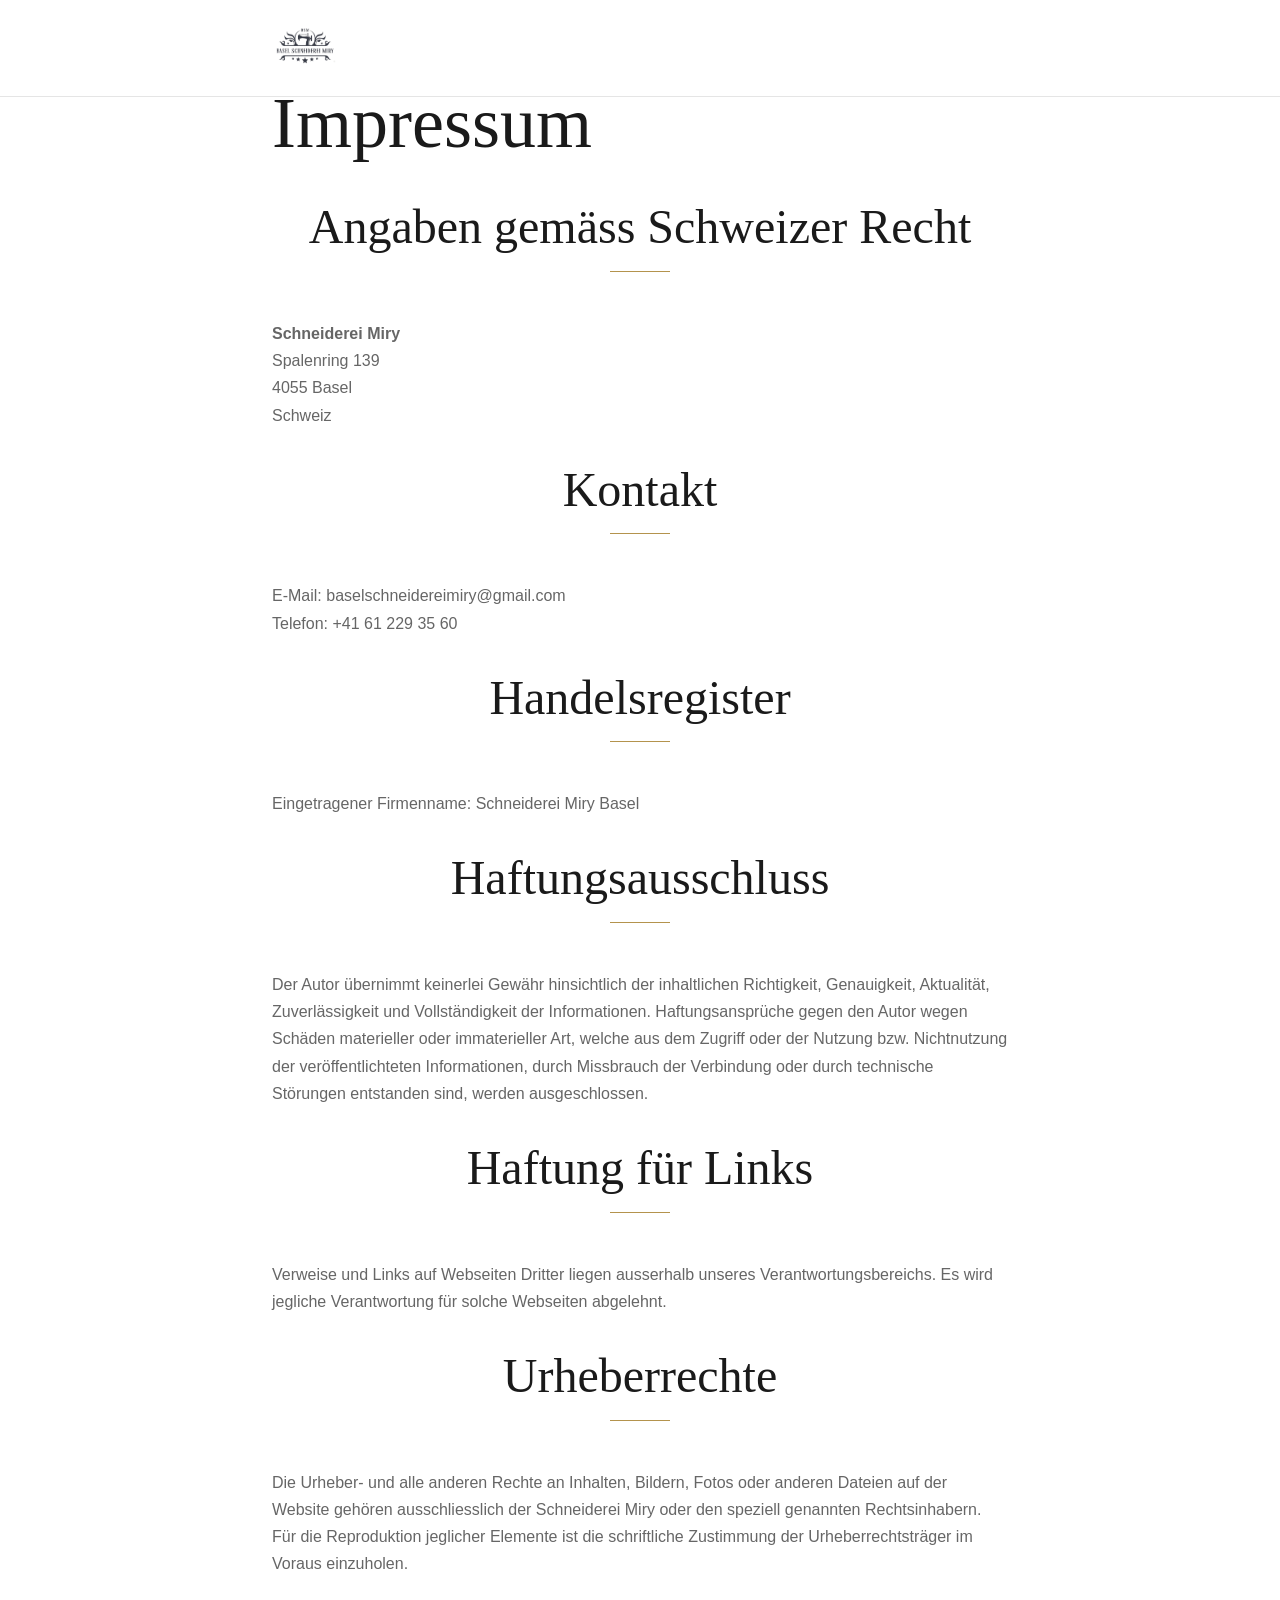
==== mentions-legales.html @ 60f1ad38 "NEW ELEMENTES" ====
<!doctype html>
<html lang="de">
  <head>
    <meta charset="UTF-8" />
    <meta name="viewport" content="width=device-width, initial-scale=1.0" />
    <title>Impressum | Schneiderei Miry Basel</title>
    <link rel="stylesheet" href="style.css" />
    <style>
      body {
        padding-top: 80px;
      }
      .container {
        max-width: 800px;
      }
      h1 {
        margin-bottom: 2rem;
      }
      h2 {
        margin-top: 2rem;
      }
    </style>
  </head>
  <body>
    <header id="main-header">
      <div class="container header-content">
        <div class="logo">
          <a href="index.html"
            ><img
              src="logo.jpg"
              alt="Schneiderei Miry Logo"
              style="height: 40px"
          /></a>
        </div>
      </div>
    </header>

    <main class="container">
      <h1>Impressum</h1>

      <h2>Angaben gemäss Schweizer Recht</h2>
      <p>
        <strong>Schneiderei Miry</strong><br />
        Spalenring 139<br />
        4055 Basel<br />
        Schweiz
      </p>

      <h2>Kontakt</h2>
      <p>
        E-Mail: baselschneidereimiry@gmail.com<br />
        Telefon: +41 61 229 35 60
      </p>

      <h2>Handelsregister</h2>
      <p>Eingetragener Firmenname: Schneiderei Miry Basel</p>

      <h2>Haftungsausschluss</h2>
      <p>
        Der Autor übernimmt keinerlei Gewähr hinsichtlich der inhaltlichen
        Richtigkeit, Genauigkeit, Aktualität, Zuverlässigkeit und
        Vollständigkeit der Informationen. Haftungsansprüche gegen den Autor
        wegen Schäden materieller oder immaterieller Art, welche aus dem Zugriff
        oder der Nutzung bzw. Nichtnutzung der veröffentlichteten Informationen,
        durch Missbrauch der Verbindung oder durch technische Störungen
        entstanden sind, werden ausgeschlossen.
      </p>

      <h2>Haftung für Links</h2>
      <p>
        Verweise und Links auf Webseiten Dritter liegen ausserhalb unseres
        Verantwortungsbereichs. Es wird jegliche Verantwortung für solche
        Webseiten abgelehnt.
      </p>

      <h2>Urheberrechte</h2>
      <p>
        Die Urheber- und alle anderen Rechte an Inhalten, Bildern, Fotos oder
        anderen Dateien auf der Website gehören ausschliesslich der Schneiderei
        Miry oder den speziell genannten Rechtsinhabern. Für die Reproduktion
        jeglicher Elemente ist die schriftliche Zustimmung der
        Urheberrechtsträger im Voraus einzuholen.
      </p>
    </main>
  </body>
</html>
---- style.css ----
/* === VARIABLES & RESET === */
:root {
  --color-bg: #ffffff;
  --color-bg-alt: #faf9f6;
  --color-text: #1a1a1a;
  --color-text-muted: #666666;
  --color-accent: #b4934d; /* Refined Gold */
  --color-accent-hover: #967a3f;
  --color-border: #e5e5e5;

  --font-serif: "Cormorant Garamond", serif;
  --font-sans: "Montserrat", sans-serif;

  --transition: all 0.3s cubic-bezier(0.4, 0, 0.2, 1);
  --shadow: 0 4px 20px rgba(0, 0, 0, 0.05);
  --shadow-lg: 0 10px 40px rgba(0, 0, 0, 0.08);
}

* {
  box-sizing: border-box;
  margin: 0;
  padding: 0;
}

html {
  scroll-behavior: smooth;
}

body {
  background-color: var(--color-bg);
  color: var(--color-text);
  font-family: var(--font-sans);
  line-height: 1.7;
  font-size: 16px;
  -webkit-font-smoothing: antialiased;
}

/* === LANGUAGE TOGGLE LOGIC === */
body.lang-de-active .nav-en,
body.lang-de-active .content-en,
body.lang-de-active .lang-en {
  display: none !important;
}

body.lang-en-active .nav-de,
body.lang-en-active .content-de,
body.lang-en-active .lang-de {
  display: none !important;
}

/* === TYPOGRAPHY === */
h1,
h2,
h3,
h4 {
  font-family: var(--font-serif);
  font-weight: 500;
  line-height: 1.2;
}

h1 {
  font-size: clamp(2.5rem, 8vw, 4.5rem);
  margin-bottom: 1.5rem;
}

h2 {
  font-size: clamp(2rem, 5vw, 3rem);
  text-align: center;
  margin-bottom: 3rem;
  position: relative;
  padding-bottom: 1rem;
}

h2::after {
  content: "";
  position: absolute;
  bottom: 0;
  left: 50%;
  transform: translateX(-50%);
  width: 60px;
  height: 1px;
  background: var(--color-accent);
}

h3 {
  font-size: 1.75rem;
  margin-bottom: 1rem;
}

p {
  margin-bottom: 1.5rem;
  color: var(--color-text-muted);
}

.container {
  max-width: 1200px;
  margin: 0 auto;
  padding: 0 2rem;
}

/* === BUTTONS === */
.btn-vintage {
  display: inline-block;
  padding: 1rem 2.5rem;
  background: var(--color-accent);
  color: white;
  text-transform: uppercase;
  letter-spacing: 2px;
  font-size: 0.8rem;
  font-weight: 600;
  transition: var(--transition);
  border: 1px solid var(--color-accent);
}

.btn-vintage:hover {
  background: transparent;
  color: var(--color-accent);
}

/* === HEADER === */
#main-header {
  background: rgba(255, 255, 255, 0.95);
  backdrop-filter: blur(10px);
  padding: 1.5rem 0;
  position: fixed;
  width: 100%;
  top: 0;
  z-index: 1000;
  border-bottom: 1px solid var(--color-border);
}

.header-content {
  display: flex;
  justify-content: space-between;
  align-items: center;
}

.logo img {
  height: 45px;
  width: auto;
  transition: var(--transition);
}

nav ul {
  display: flex;
  align-items: center;
  gap: 2.5rem;
  list-style: none;
}

nav a {
  text-decoration: none;
  color: var(--color-text);
  font-size: 0.85rem;
  font-weight: 500;
  text-transform: uppercase;
  letter-spacing: 1px;
  transition: var(--transition);
}

nav a:hover {
  color: var(--color-accent);
}

.lang-switch button {
  background: transparent;
  border: 1px solid var(--color-accent);
  color: var(--color-accent);
  padding: 0.4rem 0.8rem;
  cursor: pointer;
  font-family: var(--font-sans);
  font-weight: 600;
  font-size: 0.75rem;
  transition: var(--transition);
}

.lang-switch button:hover {
  background: var(--color-accent);
  color: white;
}

/* === HERO === */
#hero {
  padding: 12rem 0 8rem;
  text-align: center;
  background: var(--color-bg-alt);
  position: relative;
  overflow: hidden;
}

.hero-logo img {
  height: 120px;
  margin: 0 auto 3rem;
  opacity: 0.9;
}

.subtitle {
  font-size: 1.25rem;
  max-width: 600px;
  margin: 0 auto 3rem;
  font-style: italic;
  font-family: var(--font-serif);
}

/* Status Badge */
.status-badge {
  display: inline-flex;
  align-items: center;
  gap: 0.75rem;
  padding: 0.5rem 1.25rem;
  background: white;
  border-radius: 50px;
  box-shadow: var(--shadow);
  margin-bottom: 2rem;
  font-size: 0.85rem;
  font-weight: 500;
}

.dot {
  width: 8px;
  height: 8px;
  border-radius: 50%;
  background: #ccc;
}

.status-badge.open .dot {
  background: #27ae60;
  box-shadow: 0 0 10px rgba(39, 174, 96, 0.4);
}

.status-badge.closed-now .dot {
  background: #e74c3c;
}

/* === SECTIONS === */
section {
  padding: 8rem 0;
}

/* === ABOUT === */
.vintage-box {
  max-width: 800px;
  margin: 0 auto;
  text-align: center;
  padding: 4rem;
  border: 1px solid var(--color-border);
  background: white;
  box-shadow: var(--shadow);
}

.vintage-box h2::after {
  display: none;
}

/* === SERVICES === */
#services {
  background: var(--color-bg-alt);
}

.services-grid {
  display: grid;
  grid-template-columns: repeat(auto-fit, minmax(300px, 1fr));
  gap: 2.5rem;
}

.service-card {
  background: white;
  padding: 3.5rem 2.5rem;
  text-align: center;
  transition: var(--transition);
  border: 1px solid var(--color-border);
  position: relative;
}

.service-card:hover {
  transform: translateY(-10px);
  box-shadow: var(--shadow-lg);
  border-color: var(--color-accent);
}

.service-card h3 {
  margin-bottom: 1.25rem;
}

/* === CONTACT === */
.contact-grid {
  display: grid;
  grid-template-columns: 1fr 1fr;
  gap: 4rem;
  align-items: start;
}

.contact-info {
  padding-right: 2rem;
}

.contact-info h2 {
  text-align: left;
}

.contact-info h2::after {
  left: 0;
  transform: none;
}

.address,
.phone {
  font-size: 1.1rem;
  margin-bottom: 2rem;
}

.phone a {
  color: var(--color-accent);
  font-weight: 600;
}

/* Opening Hours Table */
.opening-hours {
  margin-top: 3rem;
}

.opening-hours h4 {
  margin-bottom: 1.5rem;
  text-transform: uppercase;
  letter-spacing: 1px;
  font-size: 0.9rem;
  font-family: var(--font-sans);
  color: var(--color-text);
}

.hours-table {
  width: 100%;
  border-collapse: collapse;
}

.hours-table tr {
  border-bottom: 1px solid var(--color-border);
}

.hours-table tr:last-child {
  border-bottom: none;
}

.hours-table td {
  padding: 0.85rem 0;
  font-size: 0.95rem;
}

.hours-table td:last-child {
  text-align: right;
  font-weight: 500;
}

.closed {
  color: #e74c3c;
  font-style: italic;
}

/* Map Design */
.map-box {
  height: 500px;
  border-radius: 4px;
  overflow: hidden;
  box-shadow: var(--shadow-lg);
  border: 1px solid var(--color-border);
  position: relative;
}

.map-overlay {
  position: absolute;
  top: 2rem;
  left: 2rem;
  background: white;
  padding: 2rem;
  width: 320px;
  z-index: 10;
  box-shadow: var(--shadow-lg);
  border-radius: 4px;
}

.map-overlay h3 {
  margin-bottom: 0.5rem;
}

.map-overlay p {
  margin-bottom: 1.5rem;
  font-size: 0.95rem;
}

.map-box iframe {
  filter: grayscale(0.2) contrast(1.1);
  transition: var(--transition);
}

.map-box:hover iframe {
  filter: grayscale(0);
}

/* === FOOTER === */
footer {
  padding: 4rem 0;
  border-top: 1px solid var(--color-border);
  text-align: center;
  background: var(--color-bg-alt);
}

footer p {
  font-size: 0.85rem;
  letter-spacing: 1px;
  text-transform: uppercase;
}

/* === RESPONSIVE === */
@media (max-width: 992px) {
  .contact-grid {
    grid-template-columns: 1fr;
    gap: 4rem;
  }

  .contact-info {
    padding-right: 0;
  }
}

@media (max-width: 768px) {
  #main-header {
    padding: 1rem 0;
  }

  nav ul {
    gap: 1.5rem;
  }

  nav a {
    font-size: 0.75rem;
  }

  .header-content {
    flex-direction: column;
    gap: 1.25rem;
  }

  section {
    padding: 5rem 0;
  }

  .vintage-box {
    padding: 2rem;
  }
}
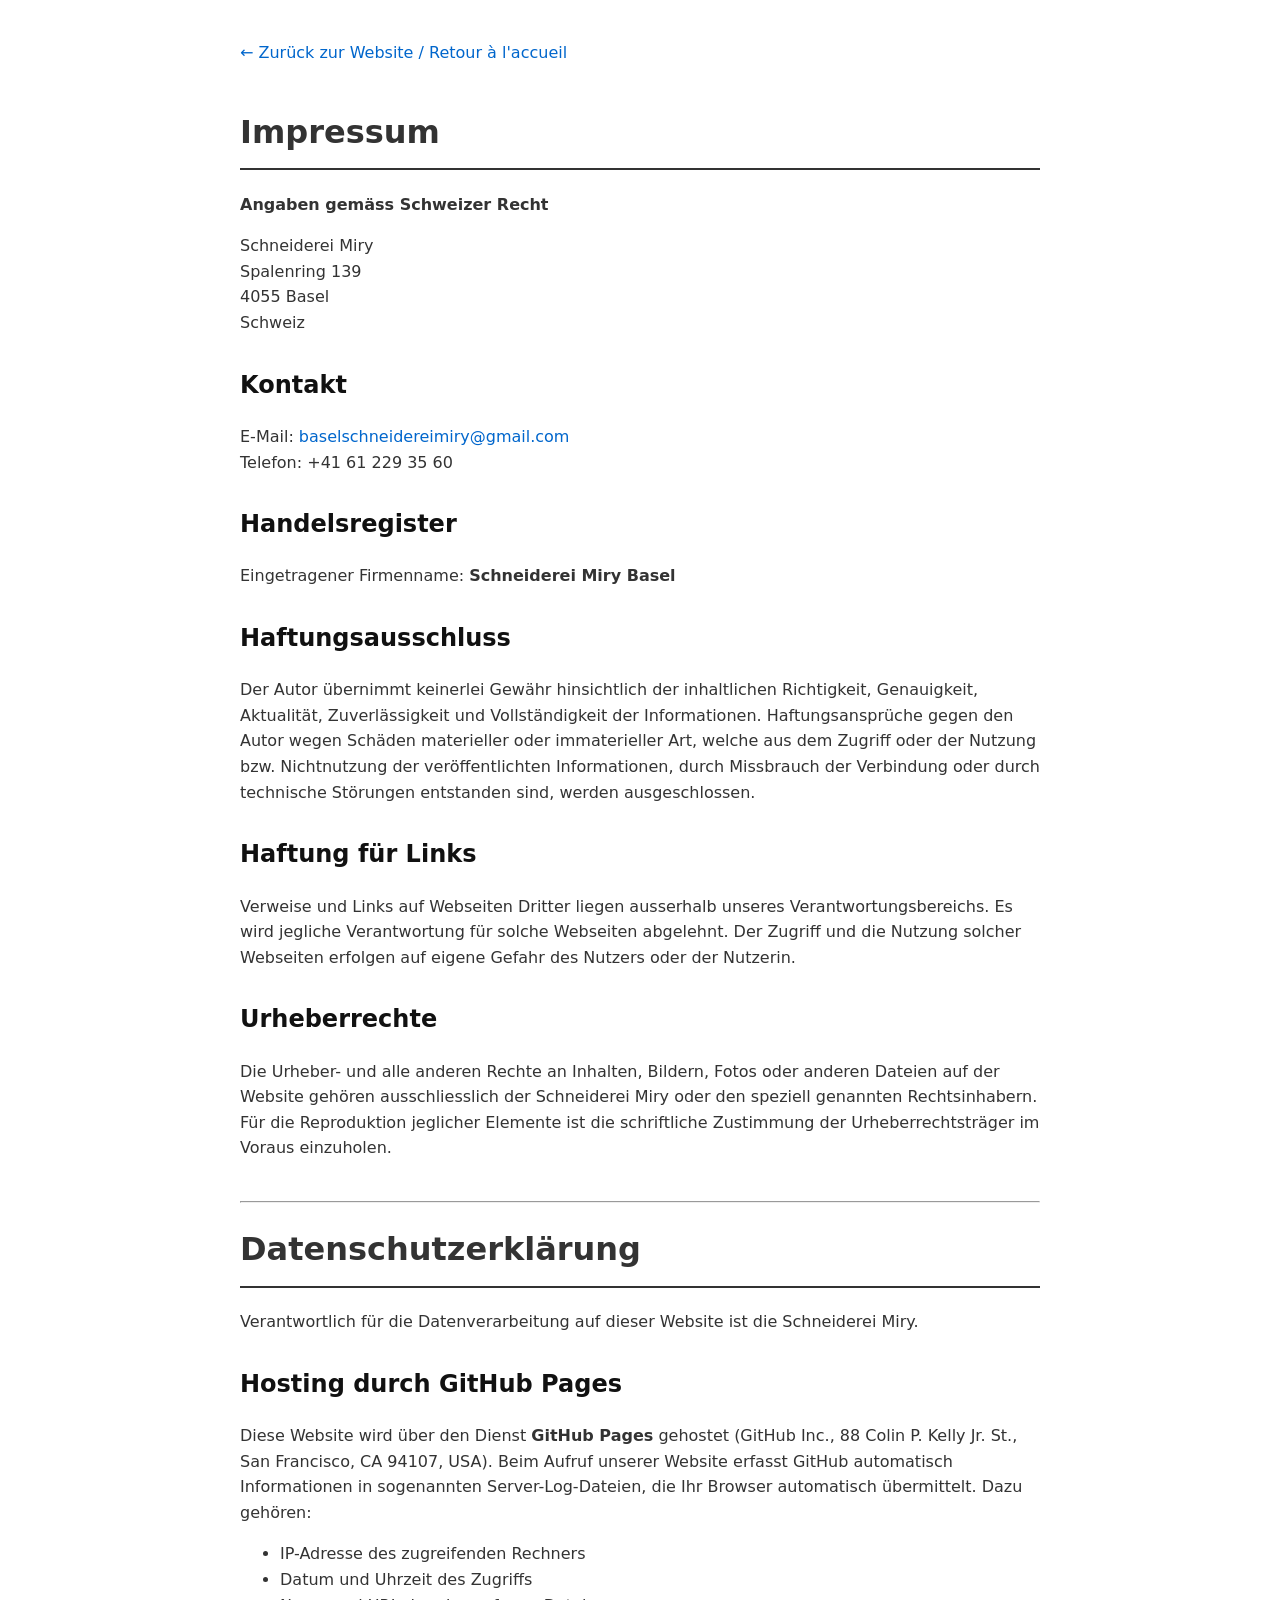
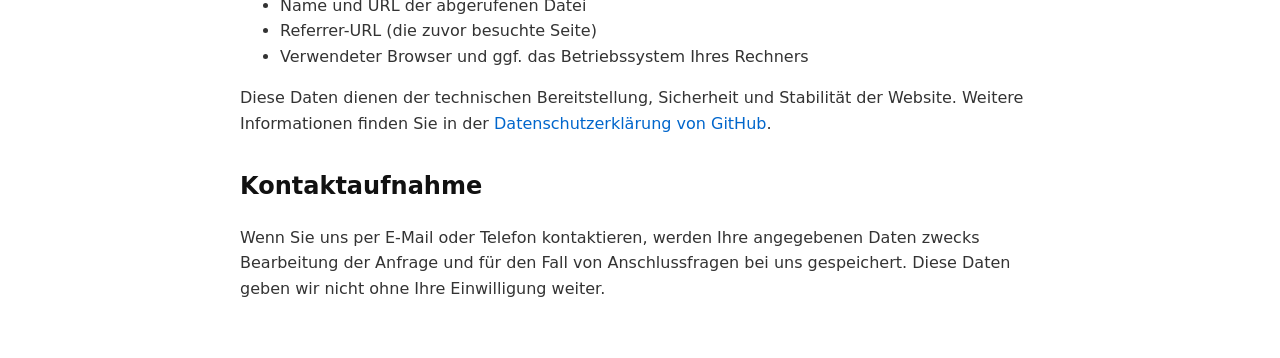
==== commit 0833b6d9: "mention modifs" ====
--- a/mentions-legales.html
+++ b/mentions-legales.html
@@ -3,83 +3,134 @@
   <head>
     <meta charset="UTF-8" />
     <meta name="viewport" content="width=device-width, initial-scale=1.0" />
-    <title>Impressum | Schneiderei Miry Basel</title>
-    <link rel="stylesheet" href="style.css" />
+    <title>Impressum & Datenschutz - Schneiderei Miry Basel</title>
     <style>
       body {
-        padding-top: 80px;
-      }
-      .container {
+        font-family:
+          system-ui,
+          -apple-system,
+          sans-serif;
+        line-height: 1.6;
+        color: #333;
         max-width: 800px;
+        margin: 0 auto;
+        padding: 40px 20px;
       }
       h1 {
-        margin-bottom: 2rem;
+        border-bottom: 2px solid #333;
+        padding-bottom: 10px;
       }
       h2 {
-        margin-top: 2rem;
+        margin-top: 30px;
+        color: #111;
+      }
+      a {
+        color: #0066cc;
+        text-decoration: none;
+      }
+      a:hover {
+        text-decoration: underline;
+      }
+      .back-link {
+        margin-bottom: 20px;
+        display: inline-block;
       }
     </style>
   </head>
   <body>
-    <header id="main-header">
-      <div class="container header-content">
-        <div class="logo">
-          <a href="index.html"
-            ><img
-              src="logo.jpg"
-              alt="Schneiderei Miry Logo"
-              style="height: 40px"
-          /></a>
-        </div>
-      </div>
-    </header>
+    <a href="index.html" class="back-link"
+      >&larr; Zurück zur Website / Retour à l'accueil</a
+    >
 
-    <main class="container">
-      <h1>Impressum</h1>
+    <h1>Impressum</h1>
+    <p><strong>Angaben gemäss Schweizer Recht</strong></p>
+    <p>
+      Schneiderei Miry<br />
+      Spalenring 139<br />
+      4055 Basel<br />
+      Schweiz
+    </p>
 
-      <h2>Angaben gemäss Schweizer Recht</h2>
-      <p>
-        <strong>Schneiderei Miry</strong><br />
-        Spalenring 139<br />
-        4055 Basel<br />
-        Schweiz
-      </p>
+    <h2>Kontakt</h2>
+    <p>
+      E-Mail:
+      <a href="mailto:baselschneidereimiry@gmail.com"
+        >baselschneidereimiry@gmail.com</a
+      ><br />
+      Telefon: +41 61 229 35 60
+    </p>
 
-      <h2>Kontakt</h2>
-      <p>
-        E-Mail: baselschneidereimiry@gmail.com<br />
-        Telefon: +41 61 229 35 60
-      </p>
+    <h2>Handelsregister</h2>
+    <p>Eingetragener Firmenname: <strong>Schneiderei Miry Basel</strong></p>
 
-      <h2>Handelsregister</h2>
-      <p>Eingetragener Firmenname: Schneiderei Miry Basel</p>
+    <h2>Haftungsausschluss</h2>
+    <p>
+      Der Autor übernimmt keinerlei Gewähr hinsichtlich der inhaltlichen
+      Richtigkeit, Genauigkeit, Aktualität, Zuverlässigkeit und Vollständigkeit
+      der Informationen. Haftungsansprüche gegen den Autor wegen Schäden
+      materieller oder immaterieller Art, welche aus dem Zugriff oder der
+      Nutzung bzw. Nichtnutzung der veröffentlichten Informationen, durch
+      Missbrauch der Verbindung oder durch technische Störungen entstanden sind,
+      werden ausgeschlossen.
+    </p>
 
-      <h2>Haftungsausschluss</h2>
-      <p>
-        Der Autor übernimmt keinerlei Gewähr hinsichtlich der inhaltlichen
-        Richtigkeit, Genauigkeit, Aktualität, Zuverlässigkeit und
-        Vollständigkeit der Informationen. Haftungsansprüche gegen den Autor
-        wegen Schäden materieller oder immaterieller Art, welche aus dem Zugriff
-        oder der Nutzung bzw. Nichtnutzung der veröffentlichteten Informationen,
-        durch Missbrauch der Verbindung oder durch technische Störungen
-        entstanden sind, werden ausgeschlossen.
-      </p>
+    <h2>Haftung für Links</h2>
+    <p>
+      Verweise und Links auf Webseiten Dritter liegen ausserhalb unseres
+      Verantwortungsbereichs. Es wird jegliche Verantwortung für solche
+      Webseiten abgelehnt. Der Zugriff und die Nutzung solcher Webseiten
+      erfolgen auf eigene Gefahr des Nutzers oder der Nutzerin.
+    </p>
 
-      <h2>Haftung für Links</h2>
-      <p>
-        Verweise und Links auf Webseiten Dritter liegen ausserhalb unseres
-        Verantwortungsbereichs. Es wird jegliche Verantwortung für solche
-        Webseiten abgelehnt.
-      </p>
+    <h2>Urheberrechte</h2>
+    <p>
+      Die Urheber- und alle anderen Rechte an Inhalten, Bildern, Fotos oder
+      anderen Dateien auf der Website gehören ausschliesslich der Schneiderei
+      Miry oder den speziell genannten Rechtsinhabern. Für die Reproduktion
+      jeglicher Elemente ist die schriftliche Zustimmung der Urheberrechtsträger
+      im Voraus einzuholen.
+    </p>
 
-      <h2>Urheberrechte</h2>
-      <p>
-        Die Urheber- und alle anderen Rechte an Inhalten, Bildern, Fotos oder
-        anderen Dateien auf der Website gehören ausschliesslich der Schneiderei
-        Miry oder den speziell genannten Rechtsinhabern. Für die Reproduktion
-        jeglicher Elemente ist die schriftliche Zustimmung der
-        Urheberrechtsträger im Voraus einzuholen.
-      </p>
-    </main>
+    <hr style="margin-top: 40px" />
+
+    <h1>Datenschutzerklärung</h1>
+    <p>
+      Verantwortlich für die Datenverarbeitung auf dieser Website ist die
+      Schneiderei Miry.
+    </p>
+
+    <h2>Hosting durch GitHub Pages</h2>
+    <p>
+      Diese Website wird über den Dienst <strong>GitHub Pages</strong> gehostet
+      (GitHub Inc., 88 Colin P. Kelly Jr. St., San Francisco, CA 94107, USA).
+      Beim Aufruf unserer Website erfasst GitHub automatisch Informationen in
+      sogenannten Server-Log-Dateien, die Ihr Browser automatisch übermittelt.
+      Dazu gehören:
+    </p>
+    <ul>
+      <li>IP-Adresse des zugreifenden Rechners</li>
+      <li>Datum und Uhrzeit des Zugriffs</li>
+      <li>Name und URL der abgerufenen Datei</li>
+      <li>Referrer-URL (die zuvor besuchte Seite)</li>
+      <li>Verwendeter Browser und ggf. das Betriebssystem Ihres Rechners</li>
+    </ul>
+    <p>
+      Diese Daten dienen der technischen Bereitstellung, Sicherheit und
+      Stabilität der Website. Weitere Informationen finden Sie in der
+      <a
+        href="https://docs.github.com/en/site-policy/privacy-policies/github-privacy-statement"
+        target="_blank"
+        rel="noopener"
+        >Datenschutzerklärung von GitHub</a
+      >.
+    </p>
+
+    <h2>Kontaktaufnahme</h2>
+    <p>
+      Wenn Sie uns per E-Mail oder Telefon kontaktieren, werden Ihre angegebenen
+      Daten zwecks Bearbeitung der Anfrage und für den Fall von Anschlussfragen
+      bei uns gespeichert. Diese Daten geben wir nicht ohne Ihre Einwilligung
+      weiter.
+    </p>
   </body>
 </html>
